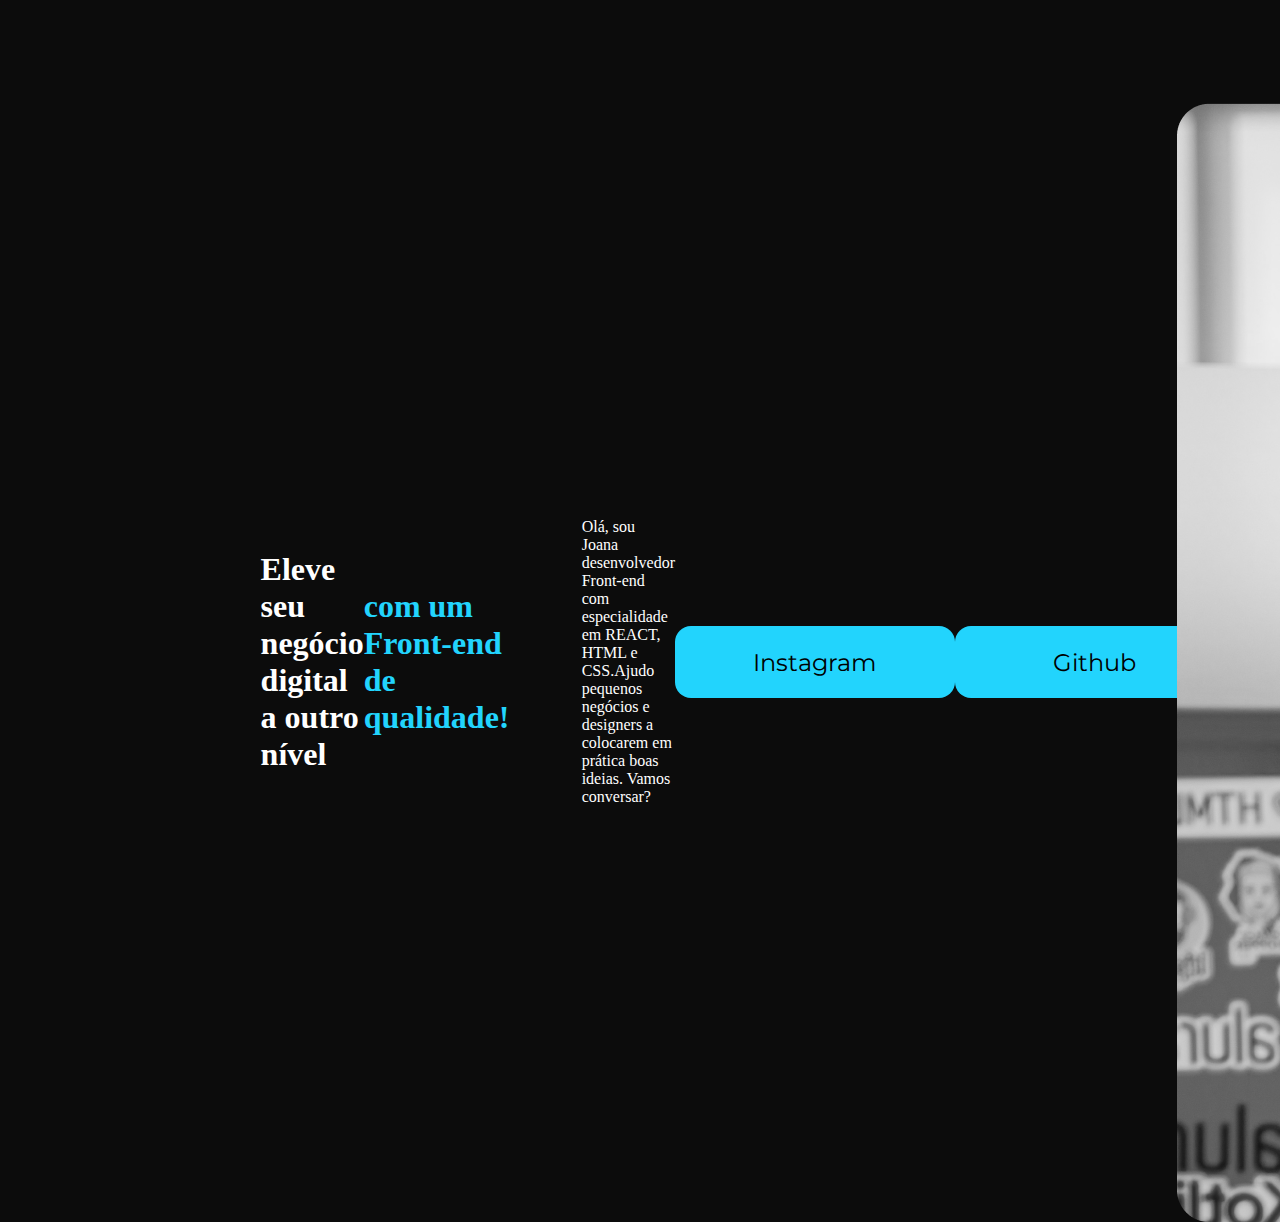
==== index.html @ 6705304f "Add files via upload" ====
<!DOCTYPE html>
<html lang="pt-br">


<head>
    <meta charset="UTF-8">
    <meta http-equiv="X-UA-Compatible" content="IE=edge">
    <meta name="viewport" content="width=device-width, initial-scale=1.0">
    <title>Portfolio</title>
    <link rel="stylesheet" href="style.css">
</head>


<body>
    <header></header>
    <main class="apresentacao">
        <section class="apresentacao __conteudo">

            <h1 class="apresentacao __conteudo__titulo">Eleve seu negócio digital a outro nível<strong class="titulo-destaque">com um Front-end de qualidade!
            </strong></h1>
            <p class="apresentaca__conteudo__texto"> Olá, sou Joana desenvolvedor Front-end com especialidade em REACT, HTML e CSS.Ajudo pequenos negócios e designers a colocarem em prática boas ideias. Vamos conversar?</p>


            <div class="apresentacao__links">
                <a class='apresentacao__links__link' href="https://instagram.com/lucastiagobock">Instagram</a>
                <a class='apresentacao__links__link' href="https://github.com/Lucas-Bock">Github</a>
            </div>
        </section>
        <img src="image.png" alt="foto Joana">
    </main>
    <footer></footer>
</body>


</html>
---- style.css ----
@import url('https://fonts.googleapis.com/css2?family=Krona+One&family=Montserrat&display=swap');

*{
    margin: 0;
    padding: 0;
}

body{
    height: 100vh;
    box-sizing: border-box;
    background-color:rgb(12, 12, 12);
    color: white;
}

.titulo-destaque{
    color: #22d4fd;
}

.apresentacao{
    
    display: flex;
    margin: 8% 8%;
    align-items: center;
    justify-content: space-between;
}
.apresentacao__conteudo{
    width: 615px;
    display: flex;
    flex-direction: column;
    gap: 40px;
}
.apresentacao__conteudo__titulo{
    font-size: 36px;
    font-family: 'Krona One', sans-serif;
}
.apresentacao__conteudo__texto{
    font-size: 24px;
    font-family: 'Montserrat', sans-serif;
}
.apresentacao__links{
    display: flex;
    justify-content: space-between;

}
.apresentacao__links__link{
    background-color: #22d4fd;
    width: 280px;
    text-align: center;
    border-radius: 16px;
    font-size: 24px;
    padding: 21.5px 0;
    text-decoration: none;
    color: #000000;
    font-family: 'Montserrat', sans-serif;
}
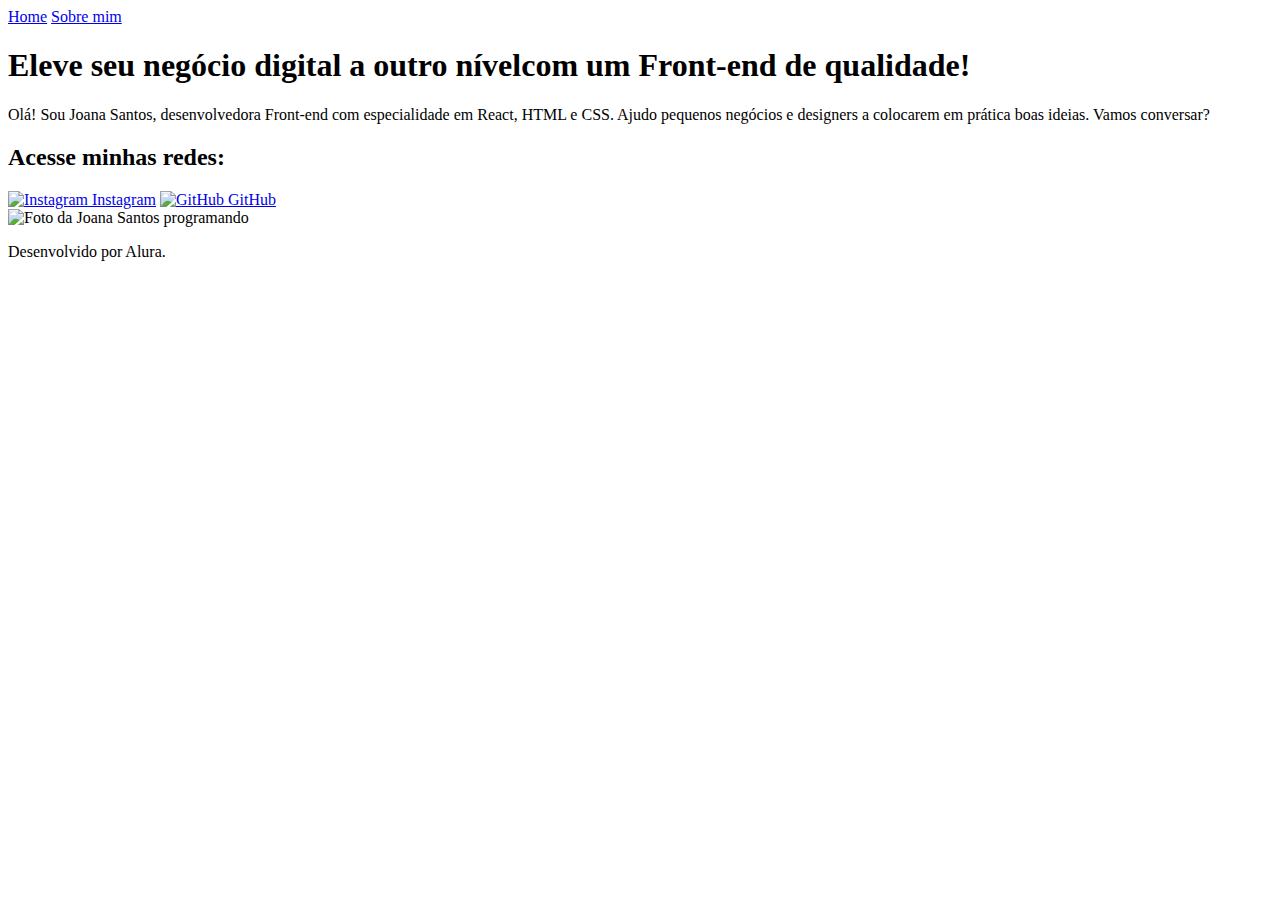
==== commit b8846b53: "Add files via upload" ====
--- a/index.html
+++ b/index.html
@@ -1,35 +1,46 @@
 <!DOCTYPE html>
 <html lang="pt-br">
-
 
 <head>
     <meta charset="UTF-8">
     <meta http-equiv="X-UA-Compatible" content="IE=edge">
     <meta name="viewport" content="width=device-width, initial-scale=1.0">
-    <title>Portfolio</title>
-    <link rel="stylesheet" href="style.css">
+    <title>Portifolio</title>
+    <link rel="stylesheet" href="./style/style.css">
 </head>
 
-
 <body>
-    <header></header>
+    <header class="cabecalho">
+        <nav class="cabecalho__menu">
+            <a class="cabecalho__menu__link" href="index.html">Home</a>
+            <a class="cabecalho__menu__link" href="about.html">Sobre mim</a>
+        </nav>
+    </header>
     <main class="apresentacao">
-        <section class="apresentacao __conteudo">
-
-            <h1 class="apresentacao __conteudo__titulo">Eleve seu negócio digital a outro nível<strong class="titulo-destaque">com um Front-end de qualidade!
+        <section class="apresentacao__conteudo">
+            <h1 class="apresentacao__conteudo__titulo">Eleve seu negócio digital a outro nível<strong 
+            class="titulo-destaque">com um Front-end de qualidade!
             </strong></h1>
-            <p class="apresentaca__conteudo__texto"> Olá, sou Joana desenvolvedor Front-end com especialidade em REACT, HTML e CSS.Ajudo pequenos negócios e designers a colocarem em prática boas ideias. Vamos conversar?</p>
-
-
+            <p class="apresentacao__conteudo__texto">Olá! Sou Joana Santos, desenvolvedora
+            Front-end com especialidade em React, HTML e
+            CSS. Ajudo pequenos negócios e designers a
+            colocarem em prática boas ideias. Vamos
+            conversar?</p>
             <div class="apresentacao__links">
-                <a class='apresentacao__links__link' href="https://instagram.com/lucastiagobock">Instagram</a>
-                <a class='apresentacao__links__link' href="https://github.com/Lucas-Bock">Github</a>
+                <h2 class="apresentacao__links__subtitulo">Acesse minhas redes: </h2>
+                <a class="apresentacao__links__link" href="https://instagram.com/lucastiagobock">
+                    <img src="Assets-aula2-curso3-html-e-css-main/Assets-aula2-curso3-html-e-css-main/assets/instagram.png" alt="Instagram">
+                    Instagram</a>
+                <a class="apresentacao__links__link" href="https://github.com/Lucas-Bock">
+                    <img src="Assets-aula2-curso3-html-e-css-main/Assets-aula2-curso3-html-e-css-main/assets/github.png" alt="GitHub">
+                    GitHub</a>
             </div>
         </section>
-        <img src="image.png" alt="foto Joana">
+        <img class="apresentacao__imagem" src="Assets-aula2-curso3-html-e-css-main/Assets-aula2-curso3-html-e-css-main/assets/Imagem.png" alt="Foto da Joana Santos programando">
     </main>
-    <footer></footer>
+    <footer class="rodape">
+        <p>Desenvolvido por Alura.</p>
+    </footer>
 </body>
 
-
 </html>